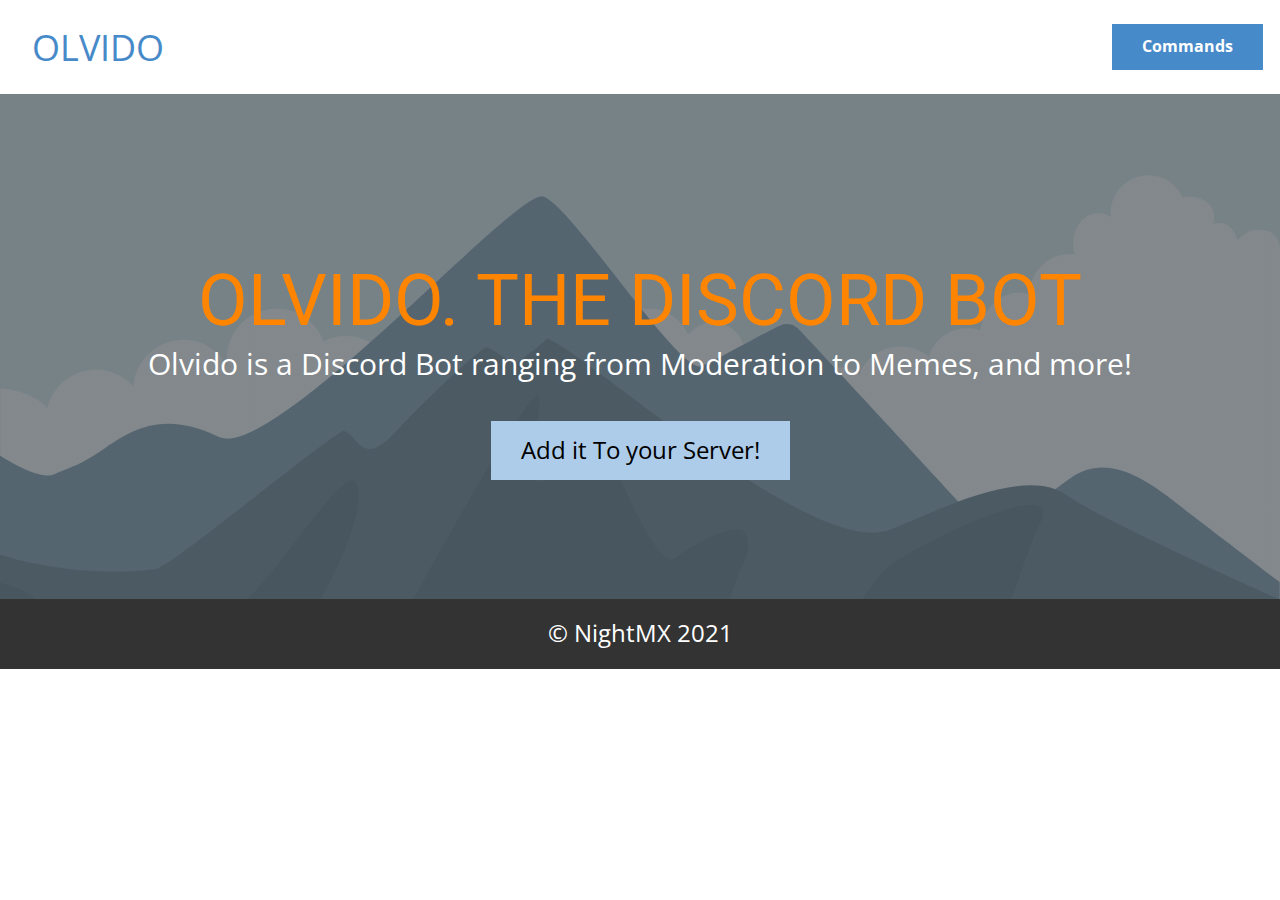
==== index.html @ e16efe50 "Major Update" ====
<!DOCTYPE html>
<html style="font-size: 16px;">
  <head>
    <meta name="viewport" content="width=device-width, initial-scale=1.0">
    <meta charset="utf-8">
    <meta name="keywords" content="">
    <meta name="description" content="">
    <meta name="page_type" content="np-template-header-footer-from-plugin">
    <title>Olvido</title>
    <link rel="stylesheet" href="nicepage.css" media="screen">
<link rel="stylesheet" href="Olvido.css" media="screen">
    <script class="u-script" type="text/javascript" src="jquery.js" defer=""></script>
    <script class="u-script" type="text/javascript" src="nicepage.js" defer=""></script>
    <meta name="generator" content="Nicepage 3.5.3, nicepage.com">
    <link id="u-theme-google-font" rel="stylesheet" href="https://fonts.googleapis.com/css?family=Roboto:100,100i,300,300i,400,400i,500,500i,700,700i,900,900i|Open+Sans:300,300i,400,400i,600,600i,700,700i,800,800i">
    
    
    <script type="application/ld+json">{
		"@context": "http://schema.org",
		"@type": "Organization",
		"name": "Site2",
		"url": "index.html"
}</script>
    <meta property="og:title" content="Olvido">
    <meta property="og:type" content="website">
    <meta name="theme-color" content="#478ac9">
    <link rel="canonical" href="index.html">
    <meta property="og:url" content="index.html">
  </head>
  <body data-home-page="Olvido.html" data-home-page-title="Olvido" class="u-body"><header class="u-align-left u-clearfix u-header u-header" id="sec-992b"><div class="u-clearfix u-sheet u-sheet-1">
        <a href="Commands---Olvido.html" data-page-id="17112172" class="u-btn u-button-style u-hover-custom-color-2 u-btn-1">Commands</a>
        <a href="Olvido.html" data-page-id="865821737" class="u-active-custom-color-2 u-btn u-button-style u-hover-custom-color-2 u-none u-text-palette-1-base u-btn-2">
          <span style="font-size: 2.25rem;">OLVIDO</span>
        </a>
      </div></header>
    <section class="u-align-center u-clearfix u-image u-shading u-section-1" src="" data-image-width="1280" data-image-height="800" id="sec-add3">
      <div class="u-align-center u-clearfix u-sheet u-sheet-1">
        <h2 class="u-text u-text-custom-color-2 u-text-1">OLVIDO. THE DISCORD BOT</h2>
        <p class="u-text u-text-2">Olvido is a Discord Bot ranging from Moderation to Memes, and more!</p>
        <a href="https://discord.com/oauth2/authorize?client_id=780734650804207616&amp;scope=bot&amp;permissions=8" class="u-btn u-button-style u-btn-1">Add it To your Server!</a>
      </div>
    </section>
    
    
    <footer class="u-align-center u-clearfix u-footer u-grey-80 u-footer" id="sec-bcf7"><div class="u-clearfix u-sheet u-sheet-1">
        <p class="u-small-text u-text u-text-variant u-text-1">© NightMX 2021<br>
        </p>
      </div></footer>
  </body>
</html>
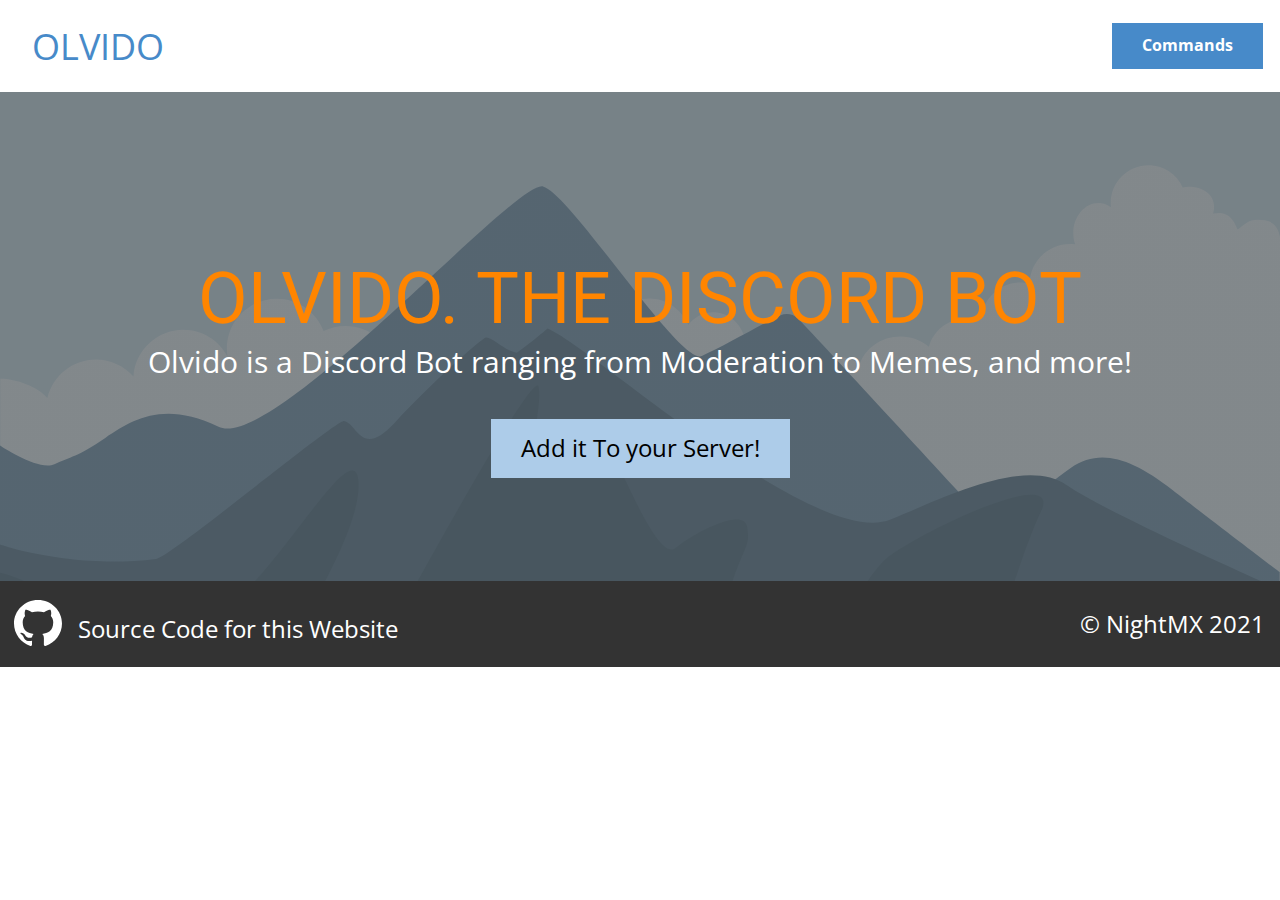
==== commit bf5aa570: "Added GitHub Hyperlink and Title Bar Icon" ====
--- a/index.html
+++ b/index.html
@@ -6,7 +6,8 @@
     <meta name="keywords" content="">
     <meta name="description" content="">
     <meta name="page_type" content="np-template-header-footer-from-plugin">
-    <title>Olvido</title>
+  <link rel="shortcut icon" href="images/olvido-symbol.jpeg">    
+<title>Olvido</title>
     <link rel="stylesheet" href="nicepage.css" media="screen">
 <link rel="stylesheet" href="Olvido.css" media="screen">
     <script class="u-script" type="text/javascript" src="jquery.js" defer=""></script>
@@ -27,7 +28,7 @@
     <link rel="canonical" href="index.html">
     <meta property="og:url" content="index.html">
   </head>
-  <body data-home-page="Olvido.html" data-home-page-title="Olvido" class="u-body"><header class="u-align-left u-clearfix u-header u-header" id="sec-992b"><div class="u-clearfix u-sheet u-sheet-1">
+  <body data-home-page="Olvido.html" data-home-page-title="Olvido" class="u-body"><header class="u-align-left u-clearfix u-header u-header" id="sec-992b"><div class="u-clearfix u-sheet u-valign-middle u-sheet-1">
         <a href="Commands---Olvido.html" data-page-id="17112172" class="u-btn u-button-style u-hover-custom-color-2 u-btn-1">Commands</a>
         <a href="Olvido.html" data-page-id="865821737" class="u-active-custom-color-2 u-btn u-button-style u-hover-custom-color-2 u-none u-text-palette-1-base u-btn-2">
           <span style="font-size: 2.25rem;">OLVIDO</span>
@@ -43,6 +44,11 @@
     
     
     <footer class="u-align-center u-clearfix u-footer u-grey-80 u-footer" id="sec-bcf7"><div class="u-clearfix u-sheet u-sheet-1">
+        <a href="https://github.com/NightMasterX/Olvido-Website" class="u-btn u-button-style u-none u-btn-1">
+          <span style="font-size: 1.875rem;">
+            <br>
+          </span><span class="u-icon u-icon-1"><svg xmlns="http://www.w3.org/2000/svg" xmlns:xlink="http://www.w3.org/1999/xlink" version="1.1" xml:space="preserve" class="u-svg-content" viewBox="0 0 24 24" style="color: currentcolor; width: 1em; height: 1em;"><path d="m12 .5c-6.63 0-12 5.28-12 11.792 0 5.211 3.438 9.63 8.205 11.188.6.111.82-.254.82-.567 0-.28-.01-1.022-.015-2.005-3.338.711-4.042-1.582-4.042-1.582-.546-1.361-1.335-1.725-1.335-1.725-1.087-.731.084-.716.084-.716 1.205.082 1.838 1.215 1.838 1.215 1.07 1.803 2.809 1.282 3.495.981.108-.763.417-1.282.76-1.577-2.665-.295-5.466-1.309-5.466-5.827 0-1.287.465-2.339 1.235-3.164-.135-.298-.54-1.497.105-3.121 0 0 1.005-.316 3.3 1.209.96-.262 1.98-.392 3-.398 1.02.006 2.04.136 3 .398 2.28-1.525 3.285-1.209 3.285-1.209.645 1.624.24 2.823.12 3.121.765.825 1.23 1.877 1.23 3.164 0 4.53-2.805 5.527-5.475 5.817.42.354.81 1.077.81 2.182 0 1.578-.015 2.846-.015 3.229 0 .309.21.678.825.56 4.801-1.548 8.236-5.97 8.236-11.173 0-6.512-5.373-11.792-12-11.792z" fill="currentColor"></path></svg><img></span>&nbsp;<span style="font-size: 1.5rem;">Source Code for this Website</span>
+        </a>
         <p class="u-small-text u-text u-text-variant u-text-1">© NightMX 2021<br>
         </p>
       </div></footer>
--- a/nicepage.css
+++ b/nicepage.css
@@ -31526,71 +31526,80 @@
 .u-header .u-btn-1 {
   font-weight: 700;
   border-style: none;
-  margin: 24px -53px 0 auto;
+  margin: 8px -53px 0 auto;
 }
 
 .u-header .u-btn-2 {
   border-style: none;
-  margin: -61px auto 8px -68px;
+  margin: -61px auto -8px -68px;
 }
 @media (max-width: 1199px) {
   .u-header .u-btn-1 {
-    margin-top: 23px;
     margin-right: 0;
   }
 
   .u-header .u-btn-2 {
-    margin-bottom: 44px;
     margin-left: 0;
     padding: 0 71px 0 70px;
   }
 }
 
 
-@media (max-width: 575px) {
-  .u-header .u-btn-1 {
-    margin-top: 10px;
-  }
-
-  .u-header .u-btn-2 {
-    margin-bottom: 57px;
-  }
-}
+
 .u-footer {
   background-image: none;
 }
 
 .u-footer .u-sheet-1 {
-  min-height: 70px;
+  min-height: 86px;
+}
+
+.u-footer .u-btn-1 {
+  border-style: none;
+  font-size: 3.75rem;
+  margin: -114px auto 0 -68px;
+  padding: 4px 12px;
+}
+
+.u-footer .u-icon-1 {
+  font-size: 0.8em;
 }
 
 .u-footer .u-text-1 {
   font-size: 1.5rem;
-  width: 417px;
-  margin: 15px auto 0;
+  margin: -62px -104px 24px 961px;
 }
 @media (max-width: 1199px) {
-  .u-footer .u-sheet-1 {
-    min-height: 99px;
+  .u-footer .u-btn-1 {
+    margin-left: 0;
+    width: 584px;
+  }
+
+  .u-footer .u-text-1 {
+    width: 417px;
+    margin-top: -62px;
+    margin-left: 861px;
+    margin-right: -104px;
   }
 }
 @media (max-width: 991px) {
-  .u-footer .u-sheet-1 {
-    min-height: 76px;
+  .u-footer .u-text-1 {
+    margin-left: 751px;
   }
 }
 @media (max-width: 767px) {
-  .u-footer .u-sheet-1 {
-    min-height: 57px;
+  .u-footer .u-text-1 {
+    margin-left: 661px;
   }
 }
 @media (max-width: 575px) {
-  .u-footer .u-sheet-1 {
-    min-height: 36px;
+  .u-footer .u-btn-1 {
+    width: 340px;
   }
 
   .u-footer .u-text-1 {
     width: 340px;
+    margin-left: 561px;
   }
 }
 
--- a/Olvido.css
+++ b/Olvido.css
@@ -4,7 +4,7 @@
 }
 
 .u-section-1 .u-sheet-1 {
-  min-height: 505px;
+  min-height: 489px;
 }
 
 .u-section-1 .u-text-1 {
@@ -19,7 +19,7 @@
 
 .u-section-1 .u-btn-1 {
   font-size: 1.5rem;
-  margin: 33px auto 60px;
+  margin: 33px auto 0;
 }
 
 @media (max-width: 1199px) {
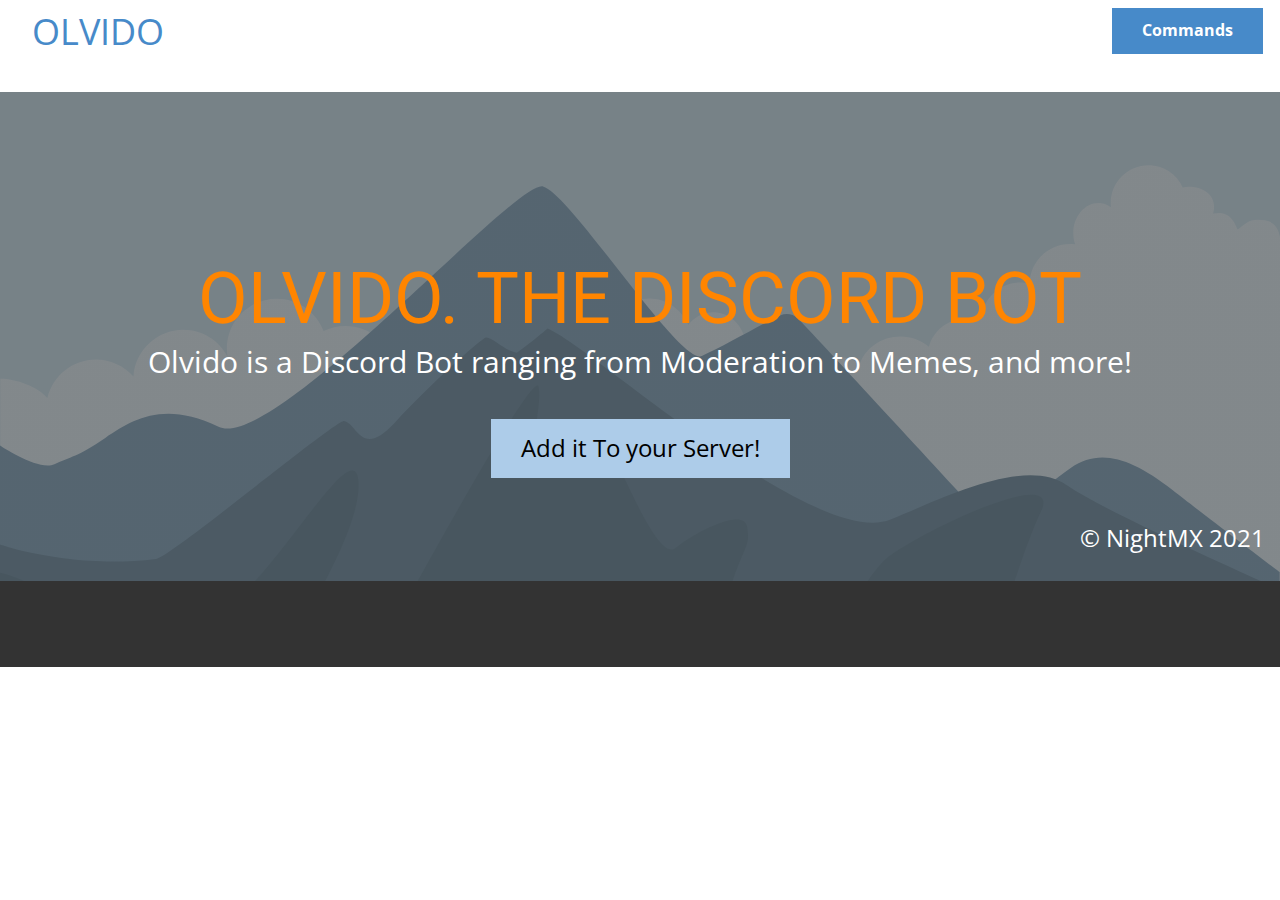
==== commit 312ecf53: "Merge branch 'main' of https://github.com/NightMasterX/Olvido-Website into main" ====
--- a/index.html
+++ b/index.html
@@ -6,7 +6,7 @@
     <meta name="keywords" content="">
     <meta name="description" content="">
     <meta name="page_type" content="np-template-header-footer-from-plugin">
-  <link rel="shortcut icon" href="images/olvido-symbol.jpeg">    
+   <link rel="shortcut icon" href="images/olvido-symbol.jpeg">
 <title>Olvido</title>
     <link rel="stylesheet" href="nicepage.css" media="screen">
 <link rel="stylesheet" href="Olvido.css" media="screen">
@@ -28,7 +28,7 @@
     <link rel="canonical" href="index.html">
     <meta property="og:url" content="index.html">
   </head>
-  <body data-home-page="Olvido.html" data-home-page-title="Olvido" class="u-body"><header class="u-align-left u-clearfix u-header u-header" id="sec-992b"><div class="u-clearfix u-sheet u-valign-middle u-sheet-1">
+  <body data-home-page="Olvido.html" data-home-page-title="Olvido" class="u-body"><header class="u-align-left u-clearfix u-header u-header" id="sec-992b"><div class="u-clearfix u-sheet u-sheet-1">
         <a href="Commands---Olvido.html" data-page-id="17112172" class="u-btn u-button-style u-hover-custom-color-2 u-btn-1">Commands</a>
         <a href="Olvido.html" data-page-id="865821737" class="u-active-custom-color-2 u-btn u-button-style u-hover-custom-color-2 u-none u-text-palette-1-base u-btn-2">
           <span style="font-size: 2.25rem;">OLVIDO</span>
@@ -44,13 +44,8 @@
     
     
     <footer class="u-align-center u-clearfix u-footer u-grey-80 u-footer" id="sec-bcf7"><div class="u-clearfix u-sheet u-sheet-1">
-        <a href="https://github.com/NightMasterX/Olvido-Website" class="u-btn u-button-style u-none u-btn-1">
-          <span style="font-size: 1.875rem;">
-            <br>
-          </span><span class="u-icon u-icon-1"><svg xmlns="http://www.w3.org/2000/svg" xmlns:xlink="http://www.w3.org/1999/xlink" version="1.1" xml:space="preserve" class="u-svg-content" viewBox="0 0 24 24" style="color: currentcolor; width: 1em; height: 1em;"><path d="m12 .5c-6.63 0-12 5.28-12 11.792 0 5.211 3.438 9.63 8.205 11.188.6.111.82-.254.82-.567 0-.28-.01-1.022-.015-2.005-3.338.711-4.042-1.582-4.042-1.582-.546-1.361-1.335-1.725-1.335-1.725-1.087-.731.084-.716.084-.716 1.205.082 1.838 1.215 1.838 1.215 1.07 1.803 2.809 1.282 3.495.981.108-.763.417-1.282.76-1.577-2.665-.295-5.466-1.309-5.466-5.827 0-1.287.465-2.339 1.235-3.164-.135-.298-.54-1.497.105-3.121 0 0 1.005-.316 3.3 1.209.96-.262 1.98-.392 3-.398 1.02.006 2.04.136 3 .398 2.28-1.525 3.285-1.209 3.285-1.209.645 1.624.24 2.823.12 3.121.765.825 1.23 1.877 1.23 3.164 0 4.53-2.805 5.527-5.475 5.817.42.354.81 1.077.81 2.182 0 1.578-.015 2.846-.015 3.229 0 .309.21.678.825.56 4.801-1.548 8.236-5.97 8.236-11.173 0-6.512-5.373-11.792-12-11.792z" fill="currentColor"></path></svg><img></span>&nbsp;<span style="font-size: 1.5rem;">Source Code for this Website</span>
-        </a>
         <p class="u-small-text u-text u-text-variant u-text-1">© NightMX 2021<br>
         </p>
       </div></footer>
   </body>
-</html>+</html>
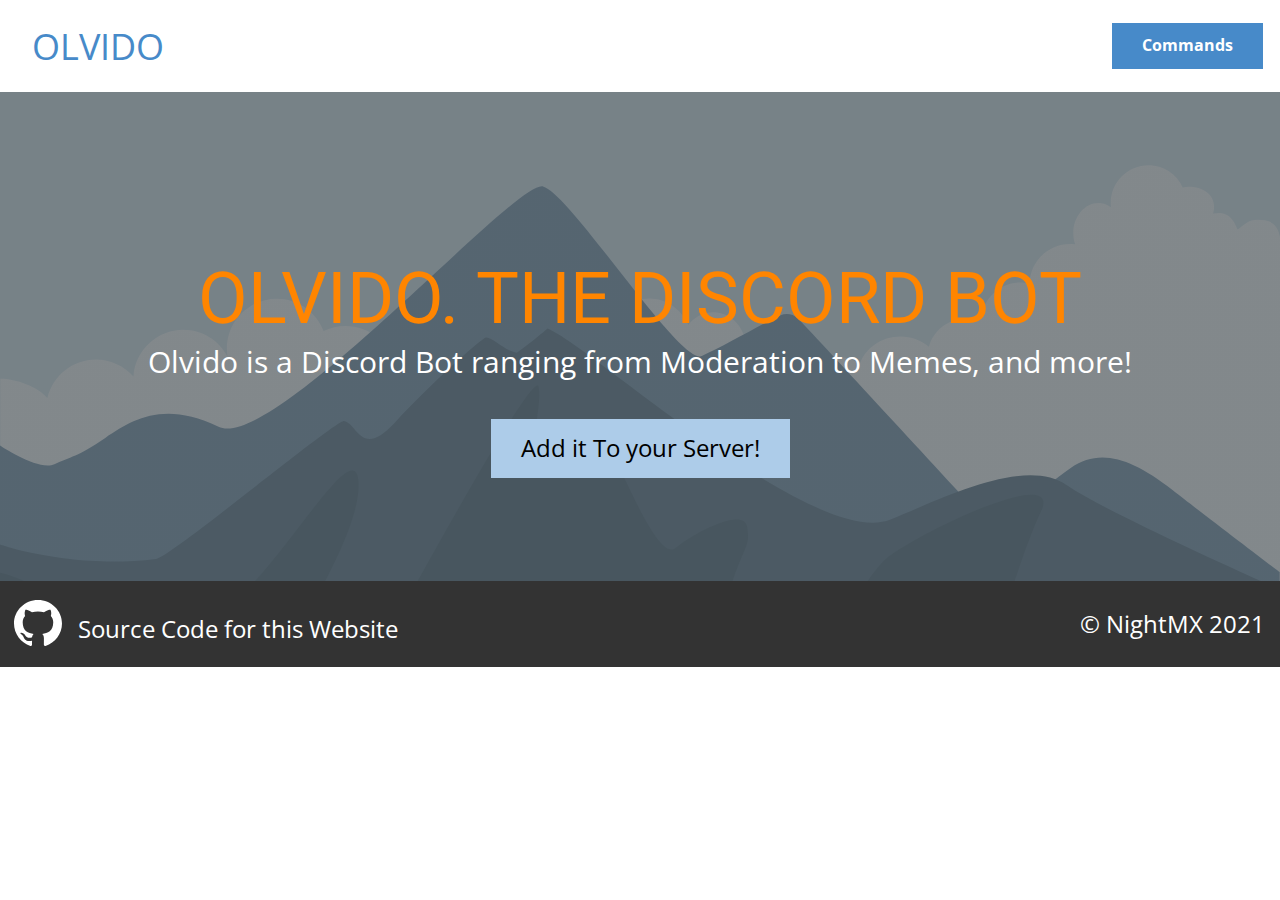
==== commit f844312e: "okie" ====
--- a/index.html
+++ b/index.html
@@ -6,7 +6,7 @@
     <meta name="keywords" content="">
     <meta name="description" content="">
     <meta name="page_type" content="np-template-header-footer-from-plugin">
-   <link rel="shortcut icon" href="images/olvido-symbol.jpeg">
+  <link rel="shortcut icon" href="images/olvido-symbol.jpeg">    
 <title>Olvido</title>
     <link rel="stylesheet" href="nicepage.css" media="screen">
 <link rel="stylesheet" href="Olvido.css" media="screen">
@@ -28,7 +28,7 @@
     <link rel="canonical" href="index.html">
     <meta property="og:url" content="index.html">
   </head>
-  <body data-home-page="Olvido.html" data-home-page-title="Olvido" class="u-body"><header class="u-align-left u-clearfix u-header u-header" id="sec-992b"><div class="u-clearfix u-sheet u-sheet-1">
+  <body data-home-page="Olvido.html" data-home-page-title="Olvido" class="u-body"><header class="u-align-left u-clearfix u-header u-header" id="sec-992b"><div class="u-clearfix u-sheet u-valign-middle u-sheet-1">
         <a href="Commands---Olvido.html" data-page-id="17112172" class="u-btn u-button-style u-hover-custom-color-2 u-btn-1">Commands</a>
         <a href="Olvido.html" data-page-id="865821737" class="u-active-custom-color-2 u-btn u-button-style u-hover-custom-color-2 u-none u-text-palette-1-base u-btn-2">
           <span style="font-size: 2.25rem;">OLVIDO</span>
@@ -44,8 +44,13 @@
     
     
     <footer class="u-align-center u-clearfix u-footer u-grey-80 u-footer" id="sec-bcf7"><div class="u-clearfix u-sheet u-sheet-1">
+        <a href="https://github.com/NightMasterX/Olvido-Website" class="u-btn u-button-style u-none u-btn-1">
+          <span style="font-size: 1.875rem;">
+            <br>
+          </span><span class="u-icon u-icon-1"><svg xmlns="http://www.w3.org/2000/svg" xmlns:xlink="http://www.w3.org/1999/xlink" version="1.1" xml:space="preserve" class="u-svg-content" viewBox="0 0 24 24" style="color: currentcolor; width: 1em; height: 1em;"><path d="m12 .5c-6.63 0-12 5.28-12 11.792 0 5.211 3.438 9.63 8.205 11.188.6.111.82-.254.82-.567 0-.28-.01-1.022-.015-2.005-3.338.711-4.042-1.582-4.042-1.582-.546-1.361-1.335-1.725-1.335-1.725-1.087-.731.084-.716.084-.716 1.205.082 1.838 1.215 1.838 1.215 1.07 1.803 2.809 1.282 3.495.981.108-.763.417-1.282.76-1.577-2.665-.295-5.466-1.309-5.466-5.827 0-1.287.465-2.339 1.235-3.164-.135-.298-.54-1.497.105-3.121 0 0 1.005-.316 3.3 1.209.96-.262 1.98-.392 3-.398 1.02.006 2.04.136 3 .398 2.28-1.525 3.285-1.209 3.285-1.209.645 1.624.24 2.823.12 3.121.765.825 1.23 1.877 1.23 3.164 0 4.53-2.805 5.527-5.475 5.817.42.354.81 1.077.81 2.182 0 1.578-.015 2.846-.015 3.229 0 .309.21.678.825.56 4.801-1.548 8.236-5.97 8.236-11.173 0-6.512-5.373-11.792-12-11.792z" fill="currentColor"></path></svg><img></span>&nbsp;<span style="font-size: 1.5rem;">Source Code for this Website</span>
+        </a>
         <p class="u-small-text u-text u-text-variant u-text-1">© NightMX 2021<br>
         </p>
       </div></footer>
   </body>
-</html>
+</html>